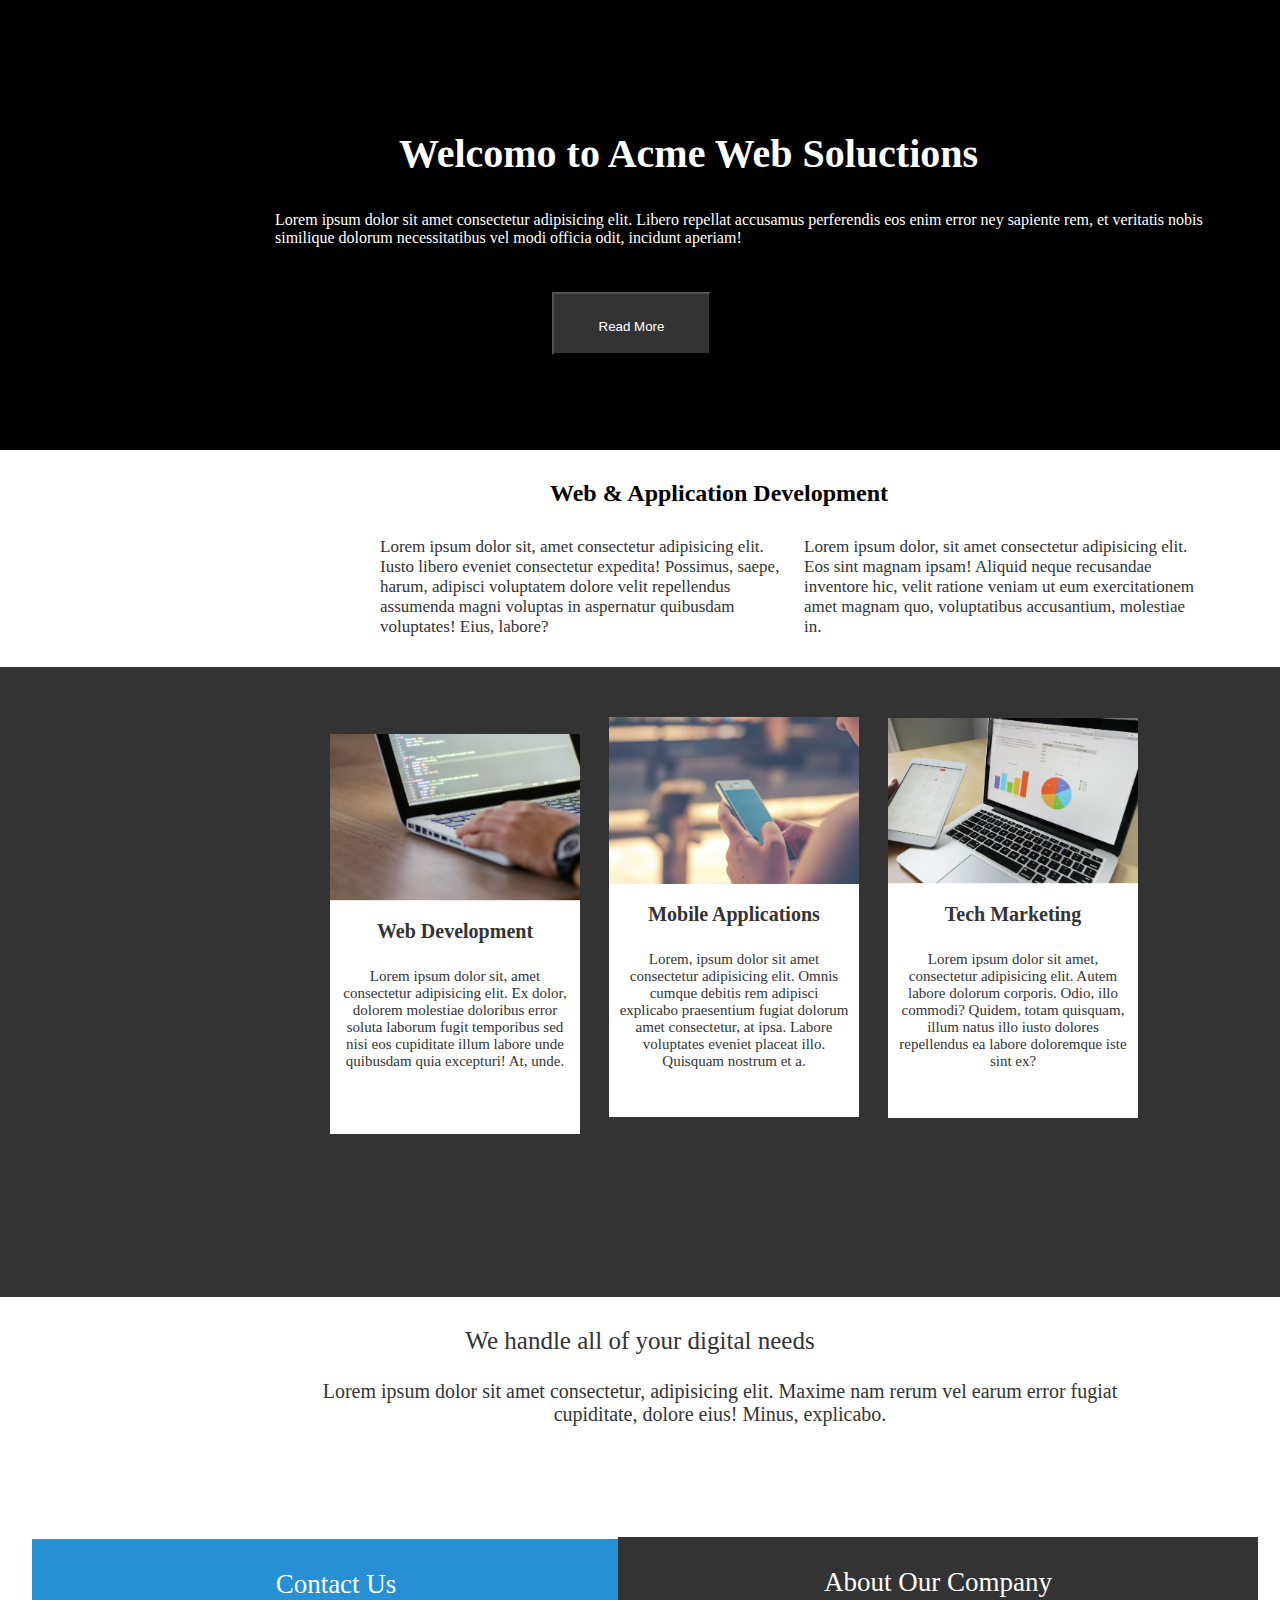
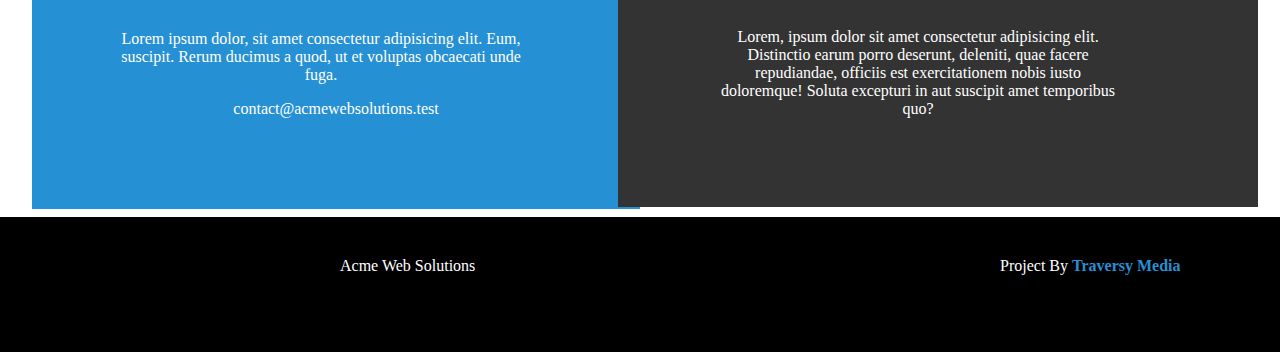
==== index.html @ 7fe35392 "rename" ====
<!DOCTYPE html>
<html lang="pt-br">

<head>
    <meta charset="UTF-8">
    <meta http-equiv="X-UA-Compatible" content="IE=edge">
    <meta name="viewport" content="width=device-width, initial-scale=1.0">
    <title>Web Soluction</title>
    <link rel="stylesheet" href="./styleweb.css" />
</head>

<body>
    <Section class="cabecalho">
        <h1>Welcomo to Acme Web Soluctions </h1>
        <p id="p-cabecalho"> Lorem ipsum dolor sit amet consectetur adipisicing elit. Libero repellat accusamus
            perferendis eos enim error ney sapiente rem, et veritatis nobis similique dolorum necessitatibus vel modi
            officia odit, incidunt aperiam!</p>

        <button> Read More</button>
    </Section>


    <section id="text-2">
        <h2> Web & Application Development </h2>

        <p class="p-web" id="web-1"> Lorem ipsum dolor sit, amet consectetur adipisicing elit. Iusto libero eveniet
            consectetur expedita! Possimus, saepe, harum, adipisci voluptatem dolore velit repellendus assumenda magni
            voluptas in aspernatur quibusdam voluptates! Eius, labore?</p>
        <p class="p-web" id="web-2"> Lorem ipsum dolor, sit amet consectetur adipisicing elit. Eos sint magnam ipsam!
            Aliquid neque
            recusandae inventore hic, velit ratione veniam ut eum exercitationem amet magnam quo, voluptatibus
            accusantium, molestiae in. </p>
    </section>

    <section class="blocos">
        <Div class="bloquinhos" id="webr">
            <img src="./1.png" id="img-webr">
            <p class="titulo"> <b>Web Development </b> </p>
            <p class="corpo"> Lorem ipsum dolor sit, amet consectetur adipisicing elit. Ex dolor, dolorem molestiae
                doloribus error
                soluta laborum fugit temporibus sed nisi eos cupiditate illum labore unde quibusdam quia excepturi! At,
                unde.</p>
        </Div>
        <Div class="bloquinhos" id="mobile">
            <img src="./2.png" id="img-mobile">
            <p class="titulo"> <b> Mobile Applications </b> </p>
            <p class="corpo"> Lorem, ipsum dolor sit amet consectetur adipisicing elit. Omnis cumque debitis rem
                adipisci explicabo
                praesentium fugiat dolorum amet consectetur, at ipsa. Labore voluptates eveniet placeat illo. Quisquam
                nostrum et a.</p>
        </Div>
        <Div class="bloquinhos" id="tech">
            <img src="./3.png" id="img-tech">
            <p class="titulo"><b>Tech Marketing </b></p>
            <p class="corpo"> Lorem ipsum dolor sit amet, consectetur adipisicing elit. Autem labore dolorum corporis.
                Odio, illo
                commodi? Quidem, totam quisquam, illum natus illo iusto dolores repellendus ea labore doloremque iste
                sint ex?</p>
        </Div>

    </section>

    <section id="simples">
        <p id="important"> We handle all of your digital needs </p>
        <p id="roger"> Lorem ipsum dolor sit amet consectetur, adipisicing elit. Maxime nam rerum vel earum error fugiat
            cupiditate, dolore eius! Minus, explicabo.</p>

    </section>

    <section id="contact">
        <div id="left">
            <p class="titulo-2"> Contact Us </p>
            <p class="rab" id="esquerda"> Lorem ipsum dolor, sit amet consectetur adipisicing elit. Eum, suscipit. Rerum ducimus a quod, ut et voluptas obcaecati unde fuga. </p>
            <a id="link-contact" url="https://www.google.com/search?q=gmail&rlz=1C1GCEA_enBR1042BR1042&oq=gmail&aqs=chrome.0.69i59j0i131i433i512j0i67j0i131i433i512l4j0i512j0i131i433i512.2063j0j7&sourceid=chrome&ie=UTF-8"> contact@acmewebsolutions.test </a>
        </div>
        <div id="right">
            <p class="titulo-2"> About Our Company </p>
            <p class="rab" id="direita">Lorem, ipsum dolor sit amet consectetur adipisicing elit. Distinctio earum porro deserunt, deleniti, quae facere repudiandae, officiis est exercitationem nobis iusto doloremque! Soluta excepturi in aut suscipit amet temporibus quo? </p>
        
        </div>
    </section>
    <div id="footer">
        <footer> 
            <a class="footer" id="footer-1"> Acme Web Solutions </a>
            <a class="footer" id="footer-2"> Project By <b id="blue"> Traversy Media </b>  </a>
        </footer>
    </div>

</body>

</html>
---- styleweb.css ----
* {
    margin: 0;
    padding: 0;
    box-sizing: border-box;
}

.cabecalho {
    background: black;
    width: 100vw;
    height: 50vh;
    color: #ffffff;
    padding: 40px;
    position: relative;
}

h1 {
    position: absolute;
    margin: 10vh auto 20px 235px;
    width: 827px;
    text-align: center;
    font-size: 40px;
    font-weight: 20px;
}

#p-cabecalho {
    position: absolute;
    width: 950px;
    margin: 19vh auto 20px 235px;
}

button {
    padding: 25px;
    width: 159px;
    height: 63px;
    color: #ffffff;
    background: #333333;
    position: absolute;
    margin: 28vh auto 20px 40vw;
    cursor: pointer;
}
button:hover{
    color: #000000;
    background: #ffffff;
}

/* parte 2 */
#web {
    width: 100vw;
    height: 20vh;
    position: relative;

}

h2 {
    margin: 30px auto 30px 550px;

}

.p-web {
    display: inline-block;
    width: 400px;
    height: 90px;
    font-size: 17px;
    color: #333333;
    margin-bottom: 40px;
}

#web-1 {
    margin-left: 380px;
}

#web-2 {
    margin-left: 20px;
}

/* parte 3 */
.blocos {
    width: 100vw;
    height: 70vh;
    background: #333333;
    position: relative;
    padding: 30px;
}

.bloquinhos {
    width: 250px;
    height: 400px;
    display: inline-block;
    background: #ffffff;
    cursor: pointer;

}

#webr {
    margin-left: 300px;
    margin-right: 25px;
}

#mobile {
    margin-right: 25px;
    margin-top: 20px;
}

#img-mobile {
    width: 250px;
}

#img-webr {
    width: 250px
}

#img-tech {
    width: 250px
}

.titulo {
    color: #333333;
    font-size: 20px;
    margin-top: 15px;
    margin-bottom: 15px;
    text-align: center;
}

.corpo {
    width: 250px;
    height: 220px;
    text-align: center;
    padding: 10px;
    font-size: 15px;
    color: #333333;
}

#simples {
    width: 100vw;
    height: 20vh;
}

#important {
    font-size: 25px;
    text-align: center;
    color: #333333;
    margin-top: 30px;
    margin-bottom: 25px;
}

#roger {
    color: #333333;
    font-size: 20px;
    width: 800px;
    text-align: center;
    margin-left: 25vw;
    margin-top: 20px;

}

/*  Contact */
#contact {
    position: relative;
    width: 100vw;
    height: 30vh;
    display: inline-block;
    text-align: center;
    padding: 32px;
}

#left {
    width: 50%;
    height: 30vh;
    display: inline-block;
    background: #2690D4;
    color: #ffffff;
    margin-right: 682px;

}
.rab{margin-top: 20px;
    text-align: 1px;
width: 400px;
height: 70px;}

#esquerda{
    margin-left: 89px;
}

#direita{margin-left: 100px;

}

#link-contact {
    cursor: pointer;
    margin-top: 30px;

}

#right {
    width: 50%;
    height: 30vh;
    background: #333333;
    color: #ffffff;
    position: absolute;
    display: inline-block;
    margin-left: 588px;
    left: 30px;
    top: 30px
}

.titulo-2 {
    font-size: 27px;
    font-weight: 20px;
    margin: 30px 10px 30px 10px;

}

#footer {
    width: 100vw;
    height: 15vh;
    background: #000000;
    position: static;
    margin-top: 40px;
}

.footer {
    color: #ffffff;
    display: inline-block;
    position: relative;
    margin-top: 40px;
}

#footer-1 {
    position: absolute;
    margin-left: 340px;

}

#footer-2 {
    position: absolute;
    margin-left: 1000px;
}

#blue {
    color: #2690D4;
}
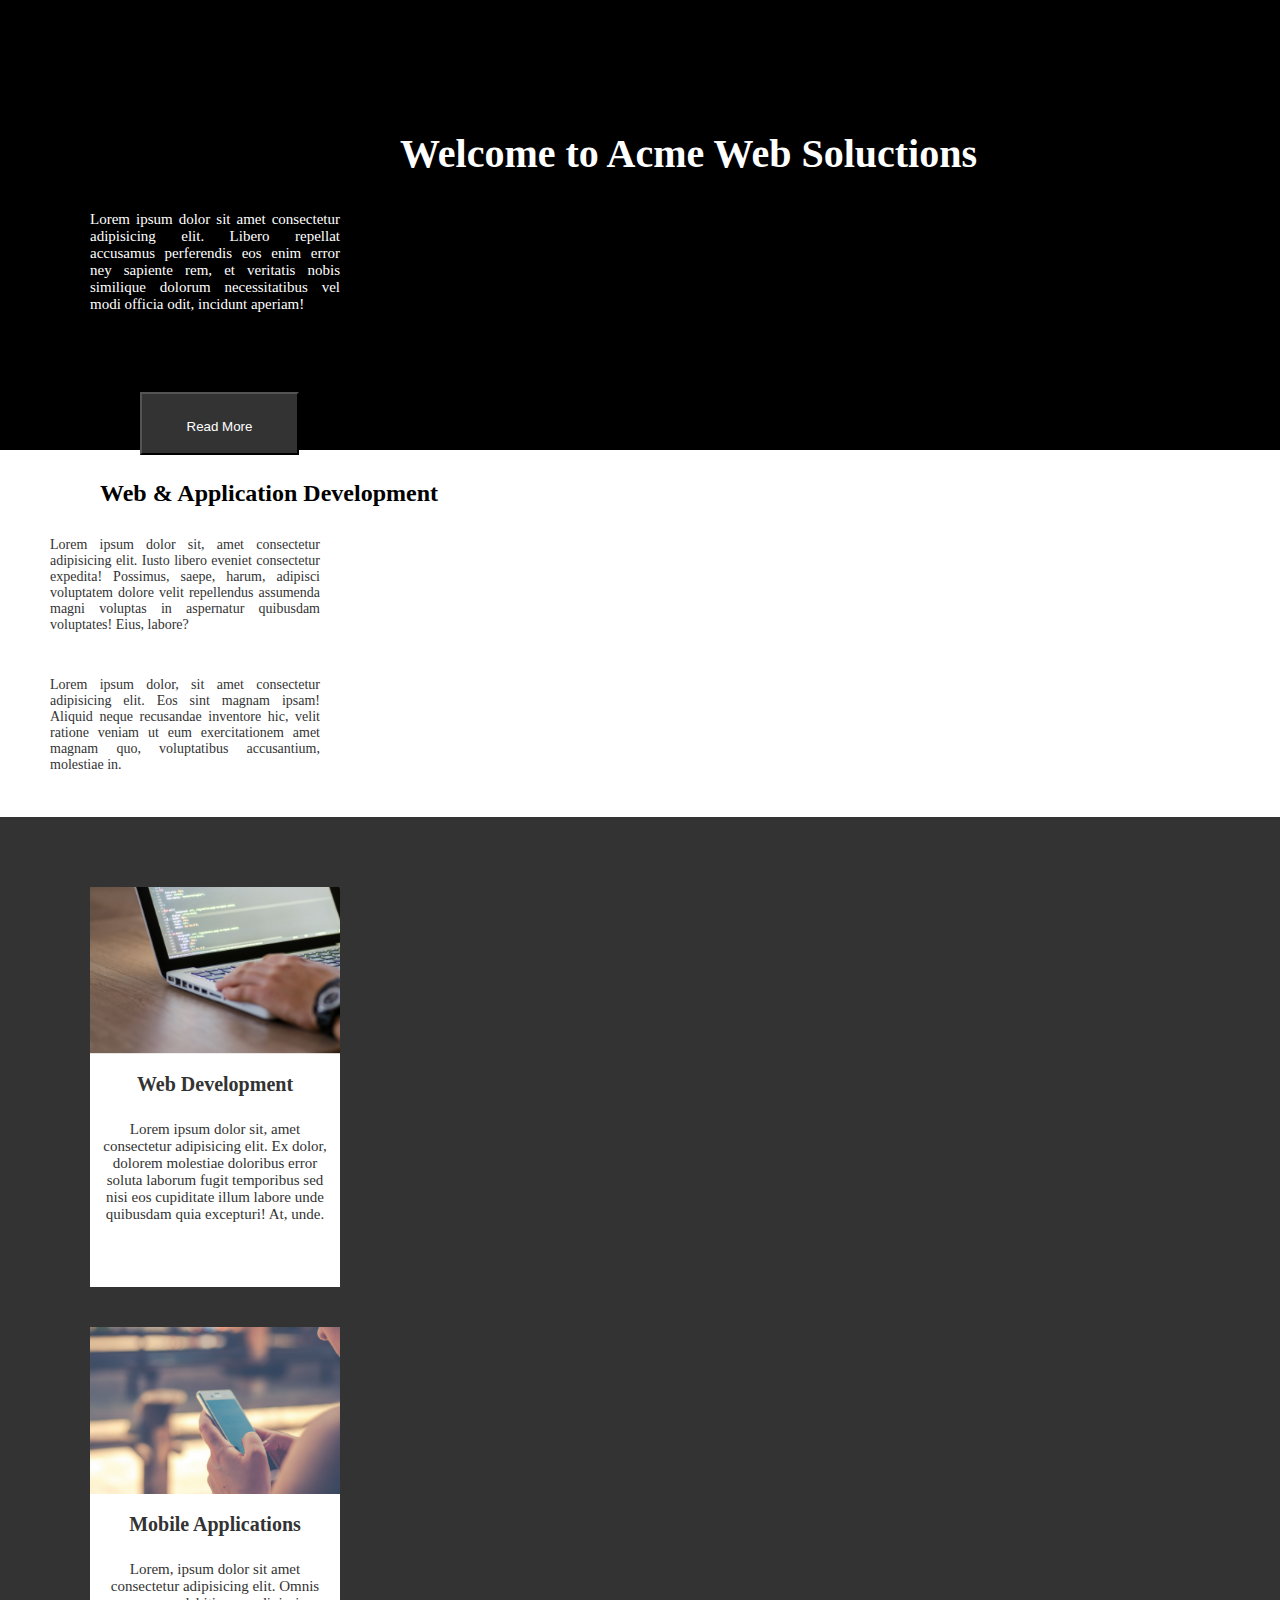
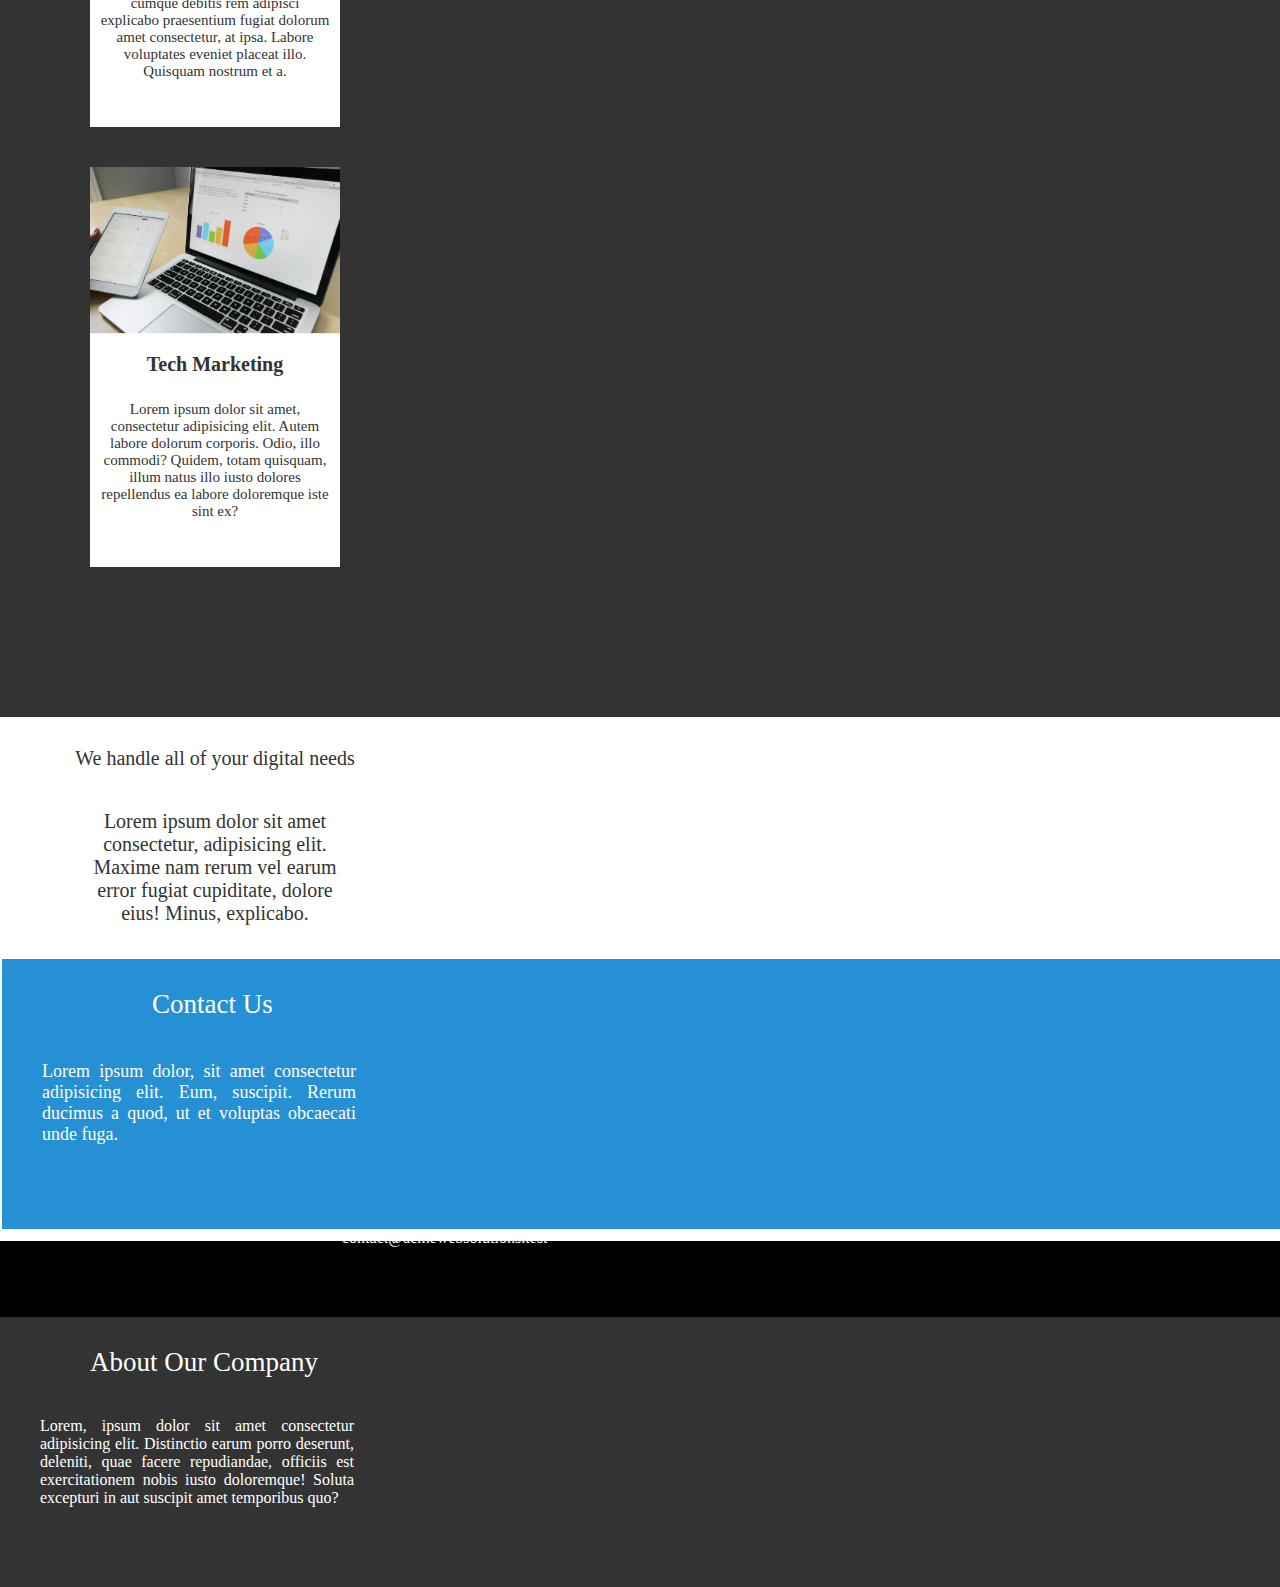
==== commit 7c58c730: "tornando o projeto responsivo" ====
--- a/index.html
+++ b/index.html
@@ -11,7 +11,7 @@
 
 <body>
     <Section class="cabecalho">
-        <h1>Welcomo to Acme Web Soluctions </h1>
+        <h1>Welcome to Acme Web Soluctions </h1>
         <p id="p-cabecalho"> Lorem ipsum dolor sit amet consectetur adipisicing elit. Libero repellat accusamus
             perferendis eos enim error ney sapiente rem, et veritatis nobis similique dolorum necessitatibus vel modi
             officia odit, incidunt aperiam!</p>
@@ -74,7 +74,7 @@
             <a id="link-contact" url="https://www.google.com/search?q=gmail&rlz=1C1GCEA_enBR1042BR1042&oq=gmail&aqs=chrome.0.69i59j0i131i433i512j0i67j0i131i433i512l4j0i512j0i131i433i512.2063j0j7&sourceid=chrome&ie=UTF-8"> contact@acmewebsolutions.test </a>
         </div>
         <div id="right">
-            <p class="titulo-2"> About Our Company </p>
+            <p class="titulo-2" id="about"> About Our Company </p>
             <p class="rab" id="direita">Lorem, ipsum dolor sit amet consectetur adipisicing elit. Distinctio earum porro deserunt, deleniti, quae facere repudiandae, officiis est exercitationem nobis iusto doloremque! Soluta excepturi in aut suscipit amet temporibus quo? </p>
         
         </div>
--- a/styleweb.css
+++ b/styleweb.css
@@ -38,7 +38,8 @@
     margin: 28vh auto 20px 40vw;
     cursor: pointer;
 }
-button:hover{
+
+button:hover {
     color: #000000;
     background: #ffffff;
 }
@@ -172,16 +173,20 @@
     margin-right: 682px;
 
 }
-.rab{margin-top: 20px;
+
+.rab {
+    margin-top: 20px;
     text-align: 1px;
-width: 400px;
-height: 70px;}
-
-#esquerda{
+    width: 400px;
+    height: 70px;
+}
+
+#esquerda {
     margin-left: 89px;
 }
 
-#direita{margin-left: 100px;
+#direita {
+    margin-left: 100px;
 
 }
 
@@ -238,4 +243,256 @@
 
 #blue {
     color: #2690D4;
-}+}
+
+
+@media(max-width:1158px) {
+    h1 {
+        margin-left: -100px;
+        font-size: 30px;
+        position: absolute;
+
+    }
+}
+
+#p-cabecalho {
+    margin-left: 50px;
+    width: 600px;
+}
+
+button {
+    margin-top: 352px;
+    margin-left: 260px;
+}
+
+h2 {
+    margin-left: 220px;
+}
+
+.p-web {
+    display: block;
+    width: 400px;
+    height: 100px;
+    margin-left: 260px;
+    text-align: justify;
+}
+
+#web-1 {
+    margin-left: 200px;
+}
+
+#web-2 {
+    margin-left: 200px;
+}
+
+.blocos {
+    height: 1500px
+}
+
+.bloquinhos {
+    display: block;
+
+}
+
+#webr {
+    margin-left: 240px;
+    margin-top: 40px;
+}
+
+#mobile {
+    margin-left: 240px;
+    margin-top: 40px;
+}
+
+#tech {
+    margin-left: 240px;
+    margin-top: 40px;
+}
+
+#important {
+    width: 350px;
+    margin-left: 210px;
+
+}
+
+#roger {
+    margin-top: 40px;
+    width: 300px;
+    margin-left: 210px;
+}
+
+#left {
+    display: block;
+    position: absolute;
+    width: 100vw;
+    margin-left: -30px;
+}
+
+#right {
+    display: block;
+    position: absolute;
+    width: 100vw;
+    margin-top: 360px;
+    margin-left: -30px;
+}
+
+.titulo-2 {
+    margin-left: 140px;
+    position: absolute;
+    margin-left: 200px;
+}
+
+#link-contact {
+    position: absolute;
+    margin-top: 270px;
+    margin-left: -300px;
+}
+
+.rab {
+    position: absolute;
+    margin-top: 150px;
+    text-align: justify;
+}
+
+.footer {
+    display: none;
+}
+
+@media(max-width:655px) {
+    .cabecalho {
+        height: 63vh;
+    }
+
+    h1 {
+        margin-left: -255px;
+        font-size: 20px;
+        position: absolute;
+        width: ;
+    }
+}
+
+#p-cabecalho {
+    margin-left: 50px;
+    width: 250px;
+    font-size: 15px;
+    text-align: justify;
+}
+
+button {
+    margin-top: 352px;
+    margin-left: 100px;
+}
+
+h2 {
+    margin-left: 100px;
+}
+
+.p-web {
+    display: block;
+    width: 270px;
+    height: 100px;
+    margin-left: 100px;
+    text-align: justify;
+    font-size: 14px;
+}
+
+#web-1 {
+    margin-left: 50px;
+    font-size: 14px;
+    width: 270px;
+}
+
+#web-2 {
+    margin-left: 50px;
+    font-size: 14px;
+}
+
+.blocos {
+    height: 1500px
+}
+
+.bloquinhos {
+    display: block;
+
+}
+
+#webr {
+    margin-left: 60px;
+    margin-top: 40px;
+}
+
+#mobile {
+    margin-left: 60px;
+    margin-top: 40px;
+}
+
+#tech {
+    margin-left: 60px;
+    margin-top: 40px;
+}
+
+#important {
+    width: 350px;
+    margin-left: 40px;
+    font-size: 20px;
+
+}
+
+#roger {
+    margin-top: 40px;
+    width: 250px;
+    margin-left: 90px;
+}
+
+#left {
+    display: block;
+    position: absolute;
+    width: 100vw;
+    margin-left: -30px;
+}
+
+#right {
+    display: block;
+    position: absolute;
+    width: 100vw;
+    margin-top: 360px;
+    margin-left: -30px;
+}
+
+.titulo-2 {
+    position: absolute;
+    margin-left: 150px;
+    margin-top: 30px;
+}
+
+#link-contact {
+    position: absolute;
+    margin-top: 270px;
+    margin-left: -300px;
+}
+
+.rab {
+    position: absolute;
+    margin-top: 150px;
+    text-align: justify;
+}
+
+.footer {
+    display: none;
+}
+
+#esquerda {
+    margin-left: 40px;
+    width: 314px;
+    font-size: 18px;
+    margin-top: 102px;
+}
+
+#direita {
+    margin-left: 40px;
+    width: 314px;
+    margin-top: 100px;
+}
+#about{
+      margin-left: 90px;  
+}
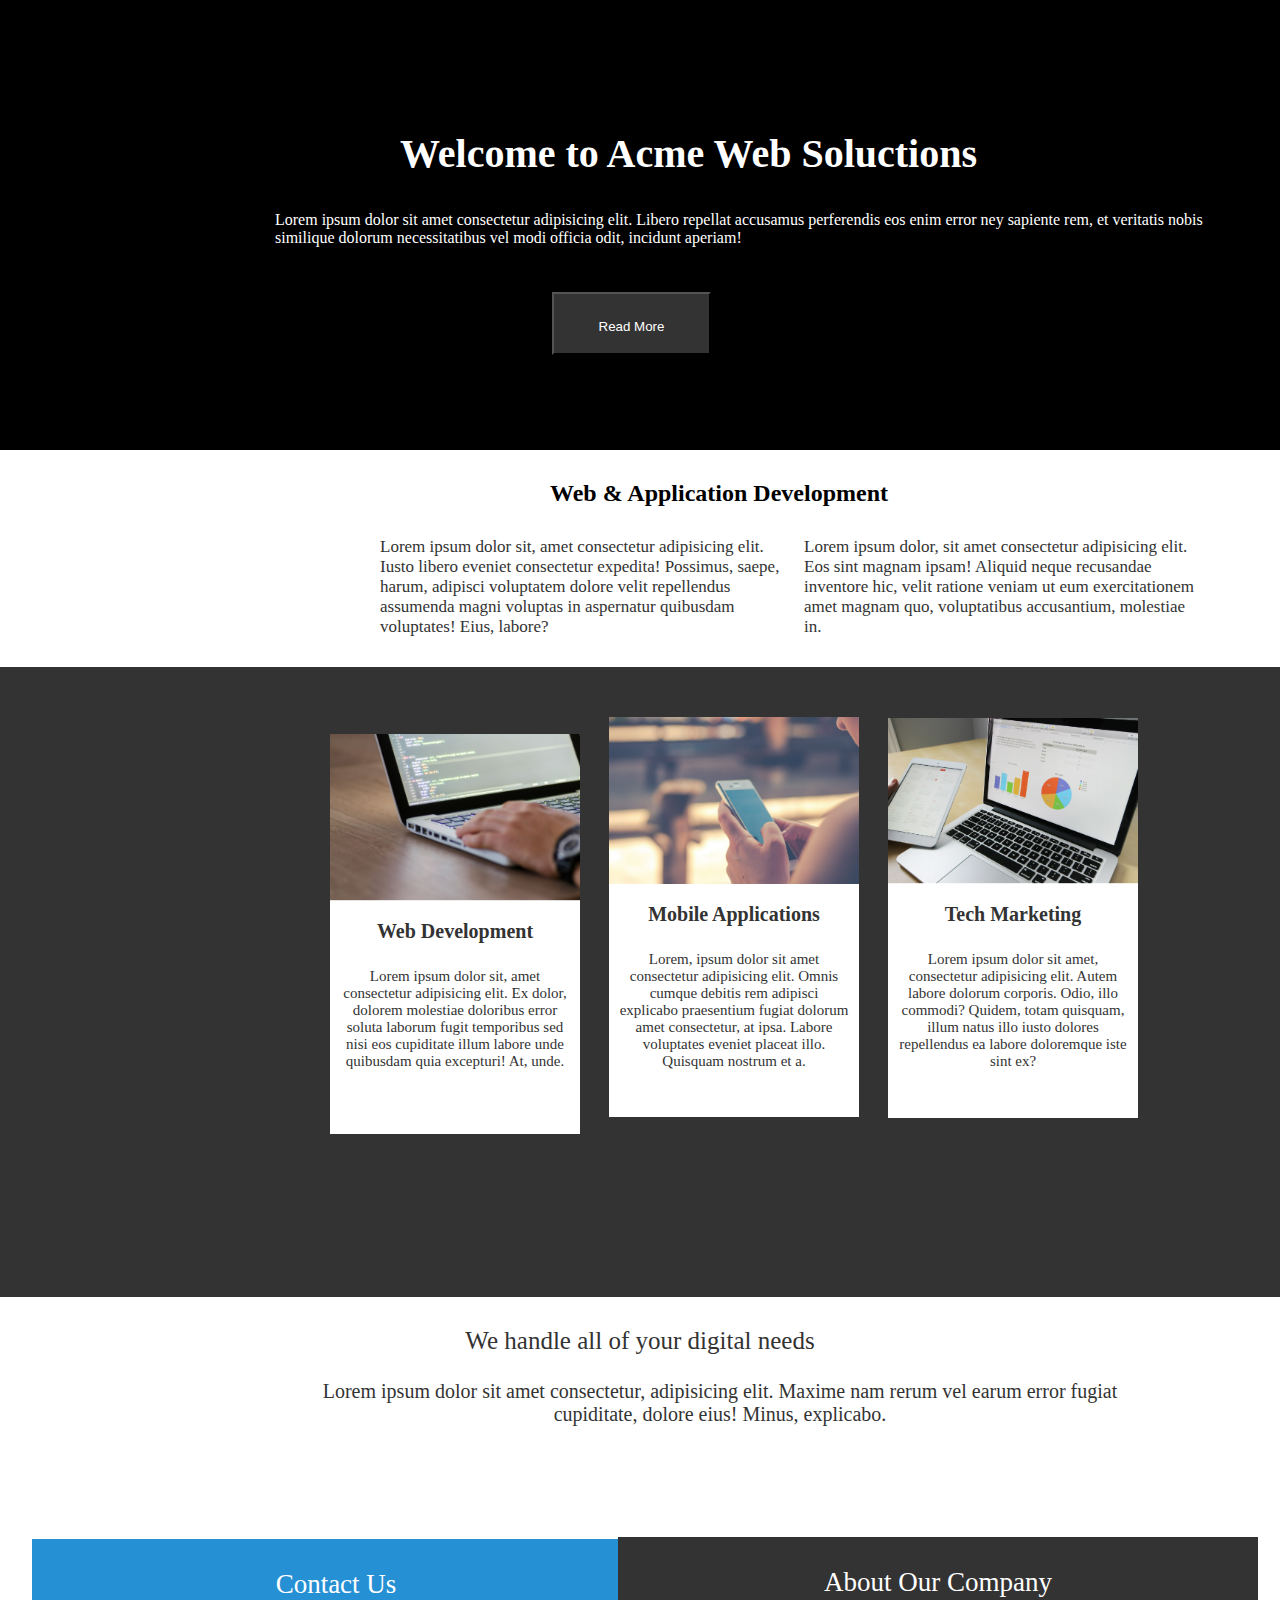
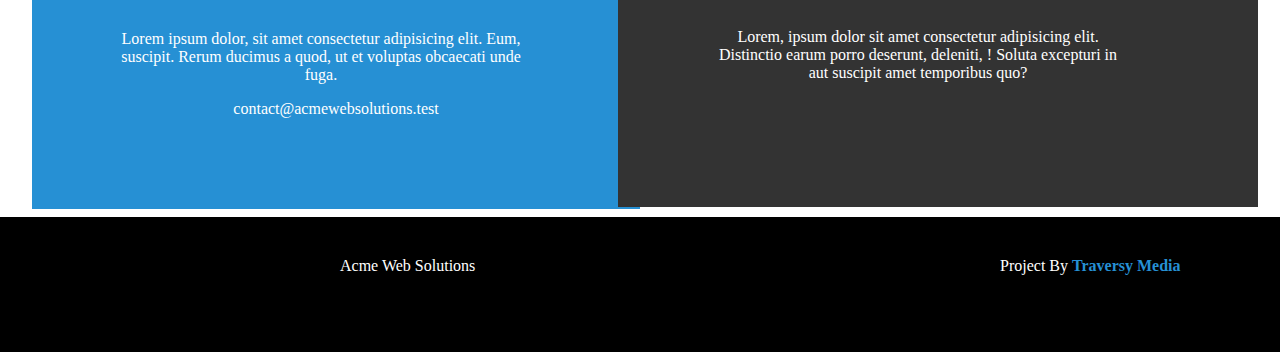
==== commit 744262f0: "atualização responsivo" ====
--- a/index.html
+++ b/index.html
@@ -70,22 +70,26 @@
     <section id="contact">
         <div id="left">
             <p class="titulo-2"> Contact Us </p>
-            <p class="rab" id="esquerda"> Lorem ipsum dolor, sit amet consectetur adipisicing elit. Eum, suscipit. Rerum ducimus a quod, ut et voluptas obcaecati unde fuga. </p>
-            <a id="link-contact" url="https://www.google.com/search?q=gmail&rlz=1C1GCEA_enBR1042BR1042&oq=gmail&aqs=chrome.0.69i59j0i131i433i512j0i67j0i131i433i512l4j0i512j0i131i433i512.2063j0j7&sourceid=chrome&ie=UTF-8"> contact@acmewebsolutions.test </a>
+            <p class="rab" id="esquerda"> Lorem ipsum dolor, sit amet consectetur adipisicing elit. Eum, suscipit. Rerum
+                ducimus a quod, ut et voluptas obcaecati unde fuga. </p>
+            <a id="link-contact"url="https://www.google.com/search?q=gmail&rlz=1C1GCEA_enBR1042BR1042&oq=gmail&aqs=chrome.0.69i59j0i131i433i512j0i67j0i131i433i512l4j0i512j0i131i433i512.2063j0j7&sourceid=chrome&ie=UTF-8">
+                contact@acmewebsolutions.test </a>
         </div>
         <div id="right">
             <p class="titulo-2" id="about"> About Our Company </p>
-            <p class="rab" id="direita">Lorem, ipsum dolor sit amet consectetur adipisicing elit. Distinctio earum porro deserunt, deleniti, quae facere repudiandae, officiis est exercitationem nobis iusto doloremque! Soluta excepturi in aut suscipit amet temporibus quo? </p>
-        
+            <p class="rab" id="direita">Lorem, ipsum dolor sit amet consectetur adipisicing elit. Distinctio earum porro
+                deserunt, deleniti, ! Soluta
+                excepturi in aut suscipit amet temporibus quo? </p>
+
         </div>
     </section>
     <div id="footer">
-        <footer> 
+        <footer>
             <a class="footer" id="footer-1"> Acme Web Solutions </a>
-            <a class="footer" id="footer-2"> Project By <b id="blue"> Traversy Media </b>  </a>
+            <a class="footer" id="footer-2"> Project By <b id="blue"> Traversy Media </b> </a>
         </footer>
     </div>
 
 </body>
 
-</html>
+</html>--- a/styleweb.css
+++ b/styleweb.css
@@ -246,14 +246,14 @@
 }
 
 
-@media(max-width:1158px) {
+@media(max-width: 1158px) {
     h1 {
         margin-left: -100px;
         font-size: 30px;
         position: absolute;
 
     }
-}
+
 
 #p-cabecalho {
     margin-left: 50px;
@@ -358,17 +358,17 @@
     display: none;
 }
 
-@media(max-width:655px) {
-    .cabecalho {
-        height: 63vh;
-    }
+
+@media(max-width: 655px) {
+        .cabecalho {
+            height: 63vh;
+        }
 
     h1 {
         margin-left: -255px;
         font-size: 20px;
         position: absolute;
-        width: ;
-    }
+                }
 }
 
 #p-cabecalho {
@@ -493,6 +493,160 @@
     width: 314px;
     margin-top: 100px;
 }
-#about{
-      margin-left: 90px;  
-}
+
+#about {
+    margin-left: 90px;
+}
+@media (max-width:350px){
+    .cabecalho {
+        height: 50vh;
+    }
+
+    
+    h1 {
+        margin-left: -295px;
+        font-size: 15px;
+        position: absolute;
+                }
+}
+
+
+#p-cabecalho {
+    margin-left: 24px;
+    width: 180px;
+    font-size: 13px;
+    text-align: justify;
+}
+
+button {
+    width: 77px;
+    height: 13px;
+    margin-top: 352px;
+    margin-left: 80px;
+    font-size: 10px;
+    text-align: center;
+    padding: 20px;
+    padding-top: 8px;
+ 
+
+}
+
+h2 {
+    margin-left: 80px;
+    font-size: 18px;
+}
+
+.p-web {
+    display: block;
+    width: 190px;
+    height: 100px;
+    margin-left: 80px;
+    text-align: justify;
+    font-size: 12px;
+}
+
+#web-1 {
+    margin-left: 50px;
+    font-size: 12px;
+    width: 190px;
+}
+
+#web-2 {
+    margin-left: 50px;
+    font-size: 14px;
+}
+
+.blocos {
+    height: 1400px
+}
+
+.bloquinhos {
+    display: block;
+ 
+}
+
+#webr {
+    margin-left: 1px;
+    margin-top: 40px;
+
+}
+
+#mobile {
+    margin-left: 1px;
+    margin-top: 40px;
+}
+
+#tech {
+    margin-left: 1px;
+    margin-top: 40px;
+}
+
+#important {
+    width: 350px;
+    margin-left: -15px;
+    font-size: 16px;
+
+}
+
+#roger {
+    margin-top: 50px;
+    width: 180px;
+    margin-left: 60px;
+    text-align: justify;
+    font-size: 14px;
+   }
+
+#left {
+    display: block;
+    position: absolute;
+    width: 100vw;
+    margin-left: -30px;
+}
+
+#right {
+    display: block;
+    position: absolute;
+    width: 100vw;
+    margin-top: 360px;
+    margin-left: -30px;
+}
+
+.titulo-2 {
+    position: absolute;
+    margin-left: 85px;
+    margin-top: 30px;
+}
+
+#link-contact {
+    position: absolute;
+    margin-top: 270px;
+    margin-left: -300px;
+}
+
+.rab {
+    position: absolute;
+    margin-top: 150px;
+    text-align: justify;
+}
+
+.footer {
+    display: none;
+}
+
+#esquerda {
+    margin-left: 50px;
+    width: 210px;
+    font-size: 14px;
+    margin-top: 102px;
+}
+
+#direita {
+    margin-left: 50px;
+    width: 210px;
+    margin-top: 100px;
+}
+
+#about {
+    margin-left: 50px;
+    font-size: 25px;
+}
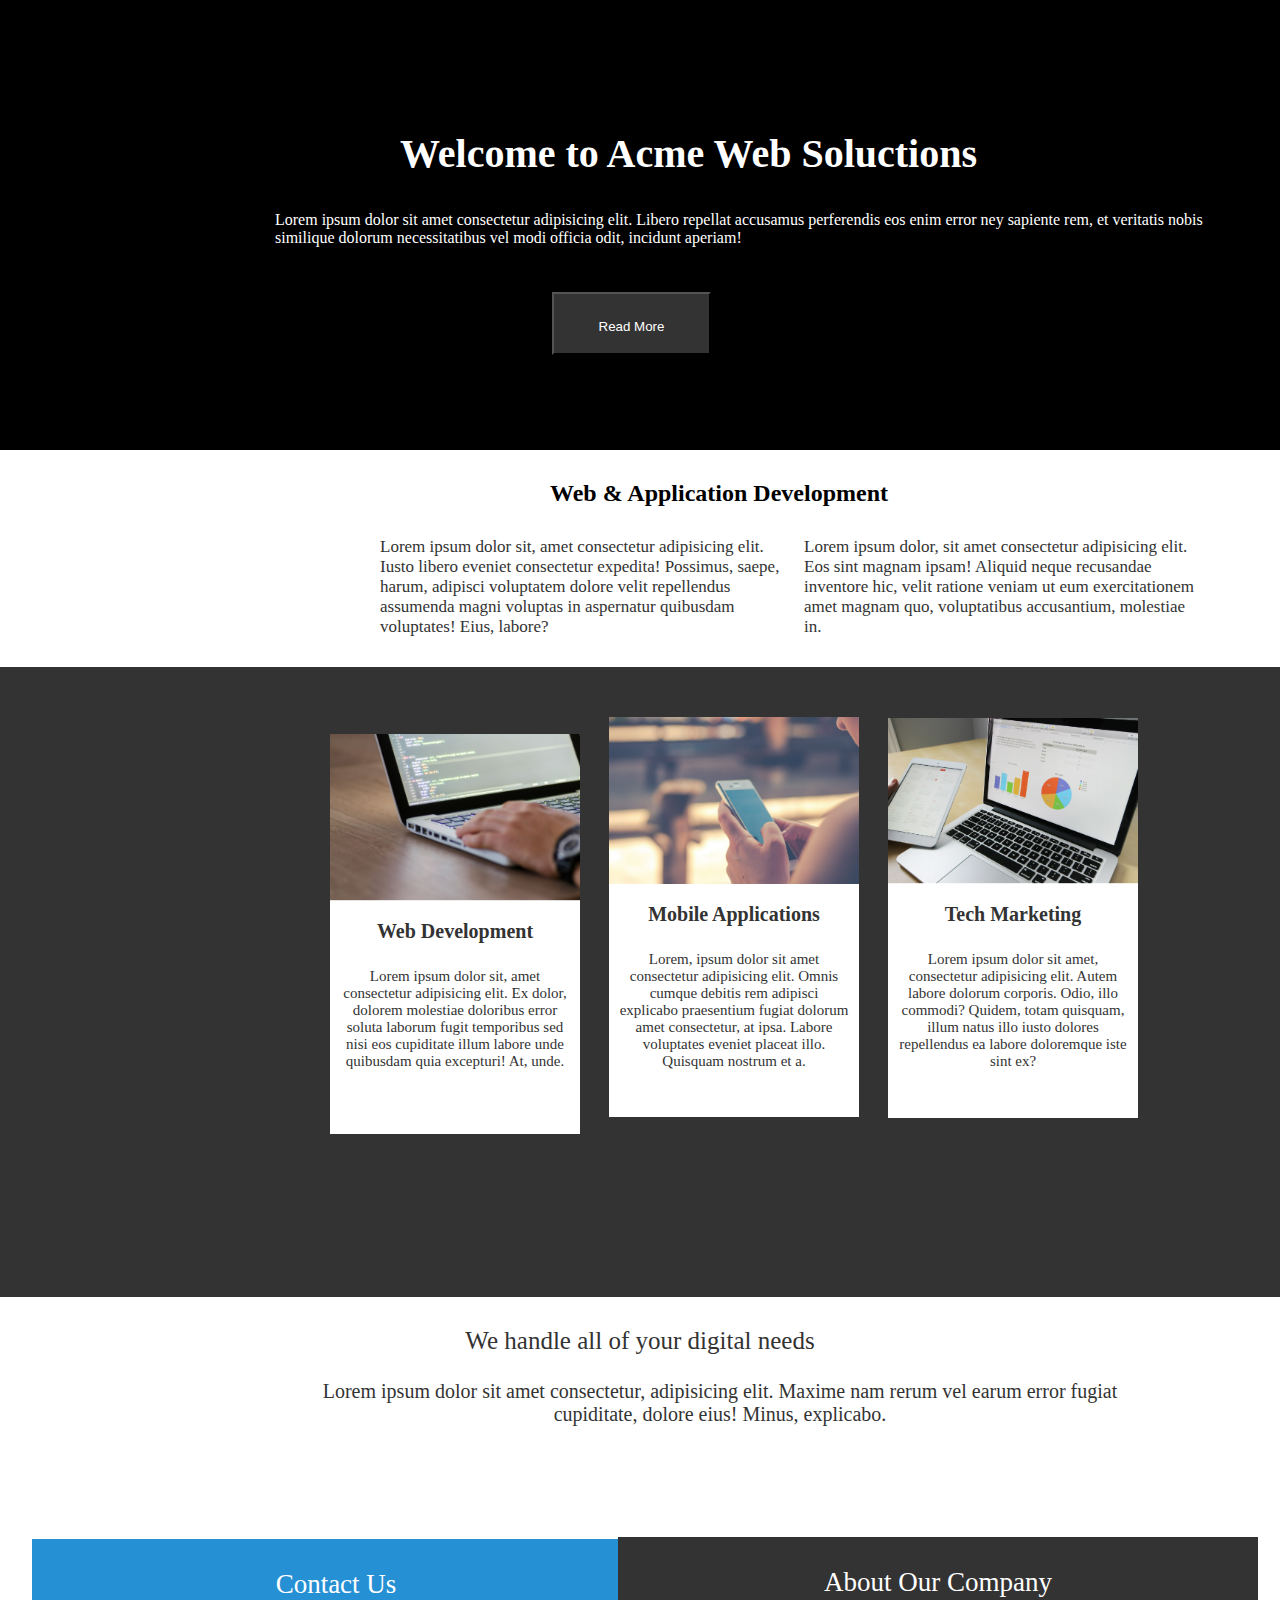
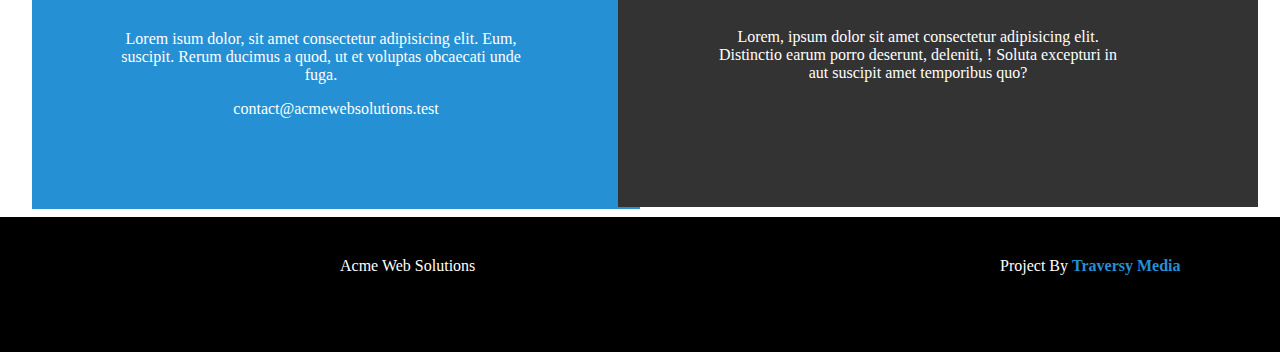
==== commit 1e1ed56a: "atualização para publicação" ====
--- a/index.html
+++ b/index.html
@@ -70,7 +70,7 @@
     <section id="contact">
         <div id="left">
             <p class="titulo-2"> Contact Us </p>
-            <p class="rab" id="esquerda"> Lorem ipsum dolor, sit amet consectetur adipisicing elit. Eum, suscipit. Rerum
+            <p class="rab" id="esquerda"> Lorem isum dolor, sit amet consectetur adipisicing elit. Eum, suscipit. Rerum
                 ducimus a quod, ut et voluptas obcaecati unde fuga. </p>
             <a id="link-contact"url="https://www.google.com/search?q=gmail&rlz=1C1GCEA_enBR1042BR1042&oq=gmail&aqs=chrome.0.69i59j0i131i433i512j0i67j0i131i433i512l4j0i512j0i131i433i512.2063j0j7&sourceid=chrome&ie=UTF-8">
                 contact@acmewebsolutions.test </a>
--- a/styleweb.css
+++ b/styleweb.css
@@ -634,7 +634,7 @@
 }
 
 #esquerda {
-    margin-left: 50px;
+    margin-left: 51px;
     width: 210px;
     font-size: 14px;
     margin-top: 102px;
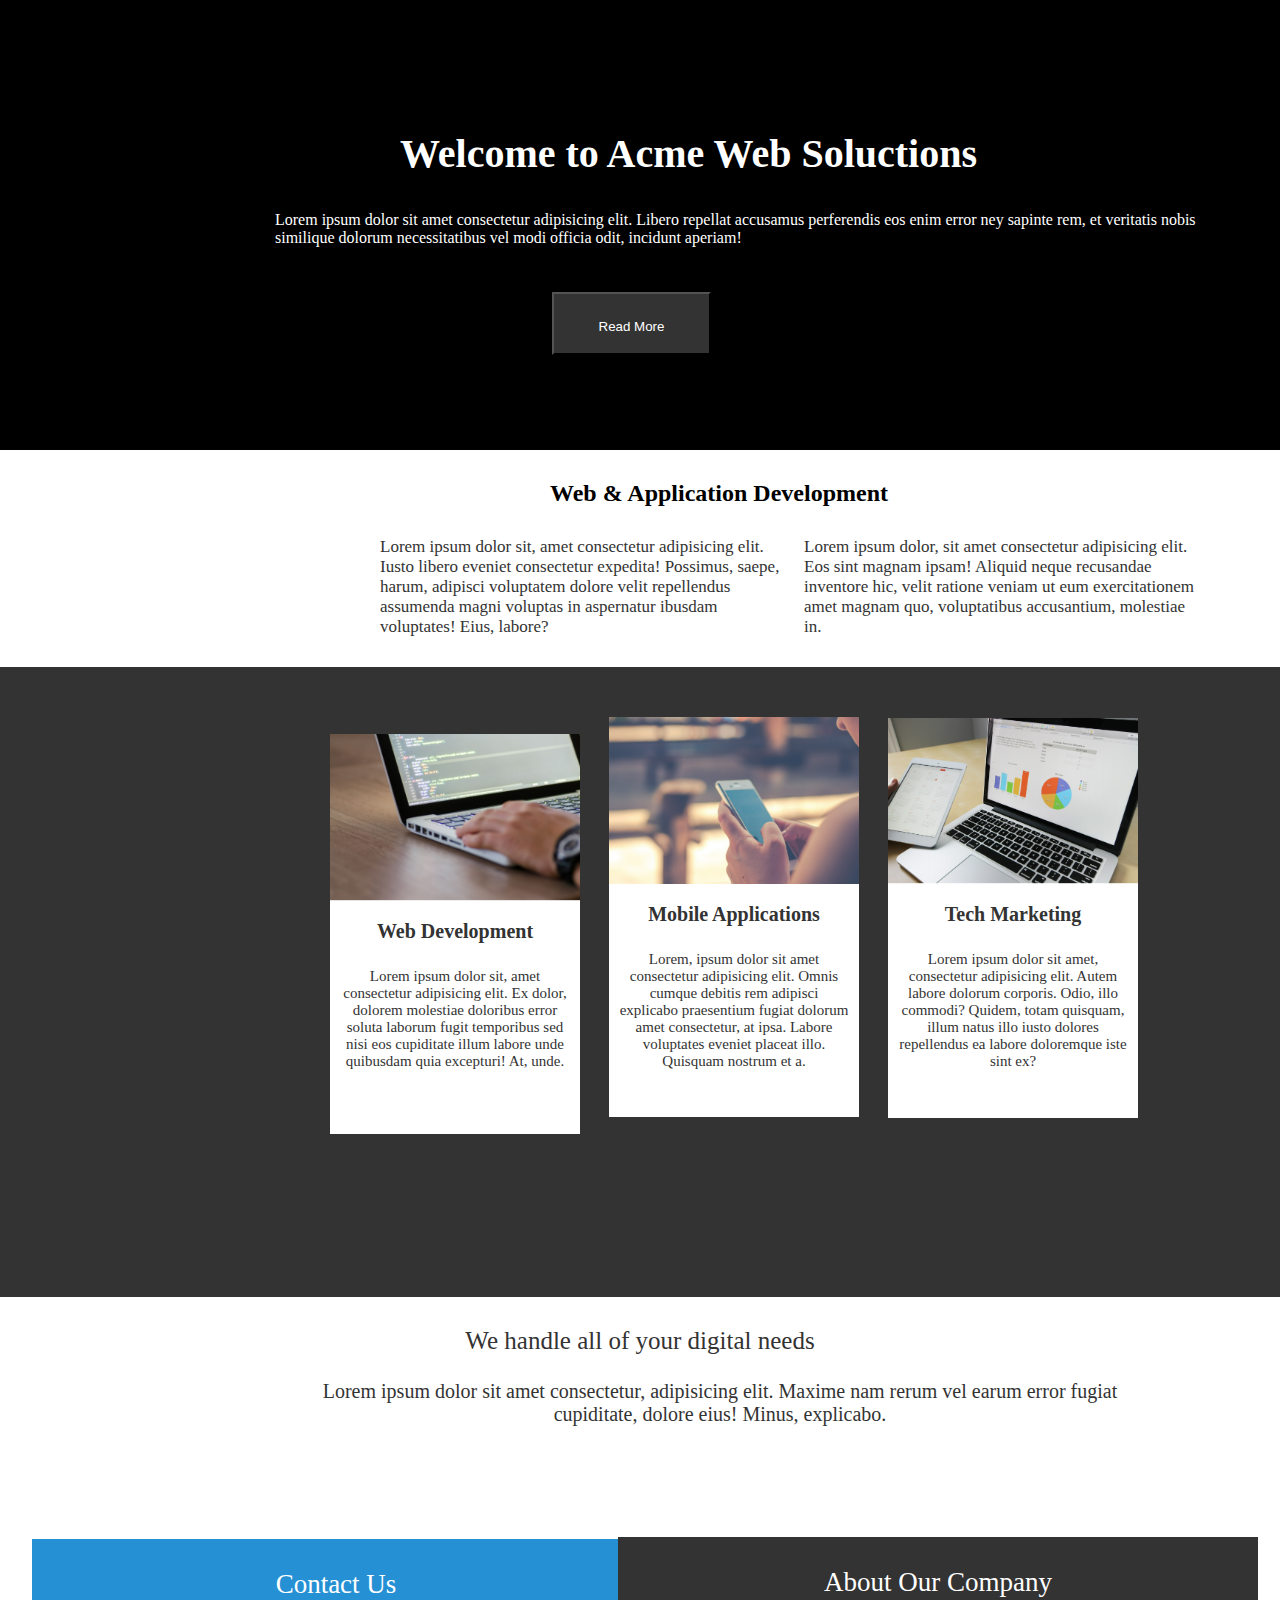
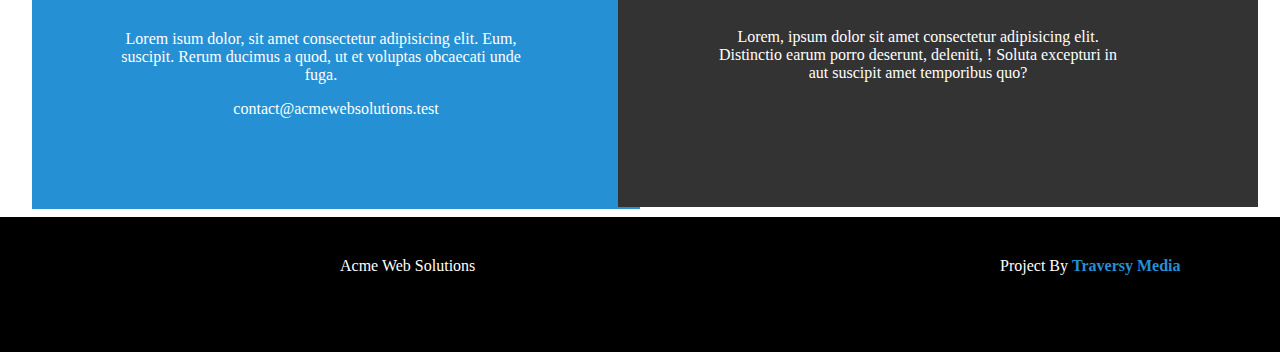
==== commit 62414ef7: "maisumteste" ====
--- a/index.html
+++ b/index.html
@@ -13,7 +13,7 @@
     <Section class="cabecalho">
         <h1>Welcome to Acme Web Soluctions </h1>
         <p id="p-cabecalho"> Lorem ipsum dolor sit amet consectetur adipisicing elit. Libero repellat accusamus
-            perferendis eos enim error ney sapiente rem, et veritatis nobis similique dolorum necessitatibus vel modi
+            perferendis eos enim error ney sapinte rem, et veritatis nobis similique dolorum necessitatibus vel modi
             officia odit, incidunt aperiam!</p>
 
         <button> Read More</button>
@@ -25,7 +25,7 @@
 
         <p class="p-web" id="web-1"> Lorem ipsum dolor sit, amet consectetur adipisicing elit. Iusto libero eveniet
             consectetur expedita! Possimus, saepe, harum, adipisci voluptatem dolore velit repellendus assumenda magni
-            voluptas in aspernatur quibusdam voluptates! Eius, labore?</p>
+            voluptas in aspernatur ibusdam voluptates! Eius, labore?</p>
         <p class="p-web" id="web-2"> Lorem ipsum dolor, sit amet consectetur adipisicing elit. Eos sint magnam ipsam!
             Aliquid neque
             recusandae inventore hic, velit ratione veniam ut eum exercitationem amet magnam quo, voluptatibus
--- a/styleweb.css
+++ b/styleweb.css
@@ -19,7 +19,7 @@
     width: 827px;
     text-align: center;
     font-size: 40px;
-    font-weight: 20px;
+    font-weight: 21px;
 }
 
 #p-cabecalho {
